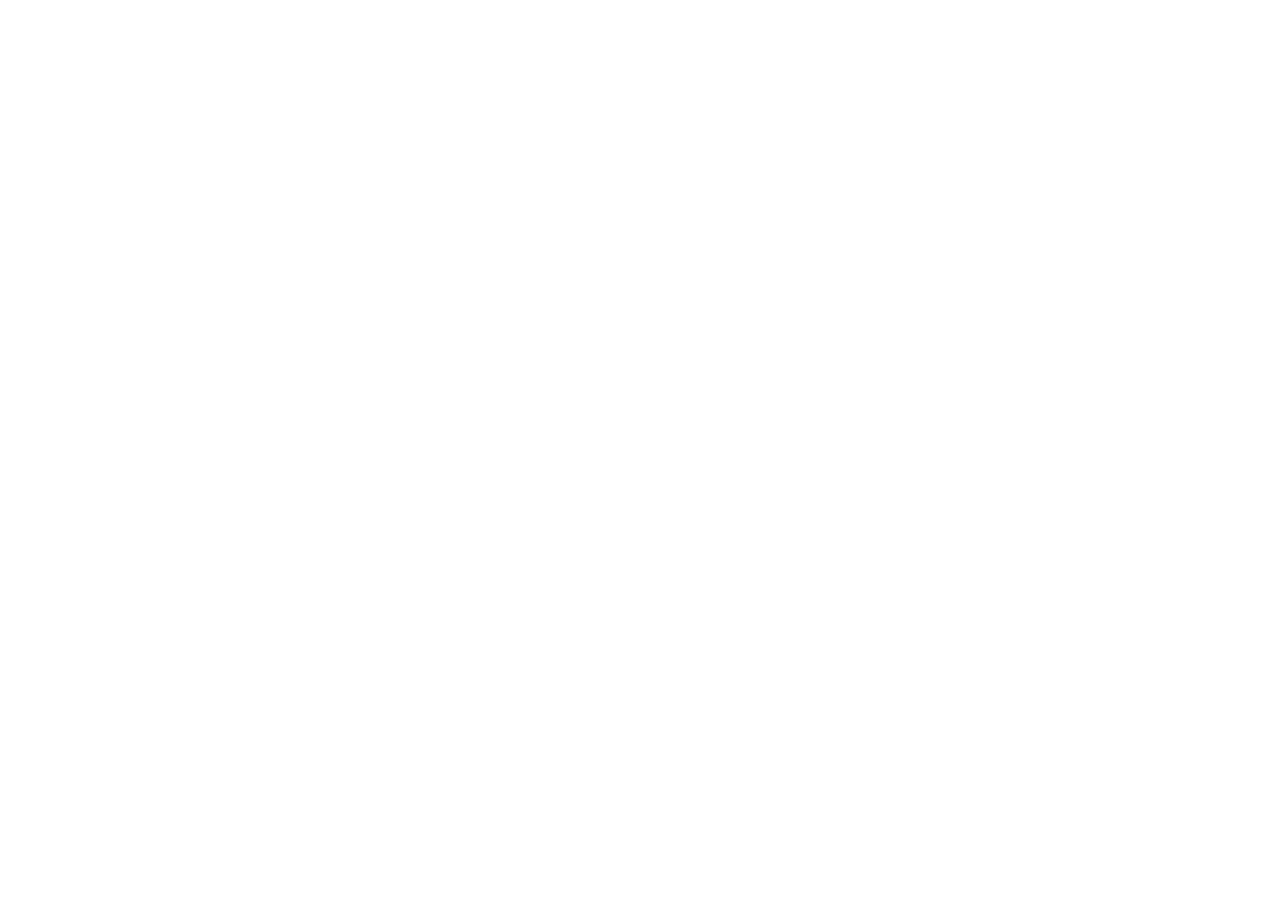
==== Index.html @ 891e0455 "set base" ====
<!DOCTYPE html>
<html lang="en">
  <head>
    <meta charset="UTF-8" />
    <meta name="viewport" content="width=device-width, initial-scale=1.0" />
    <title>BenchMark</title>
    <link rel="stylesheet" href="#" />
    <link rel="stylesheet" href="#" />
    <link rel="stylesheet" href="#" />
    <link rel="stylesheet" href="#" />
  </head>

  <body>
    <header></header>

    <main></main>

    <footer></footer>

    <script src="#"></script>
    <script src="#"></script>
    <script src="#"></script>
    <script src="#"></script>
  </body>
</html>
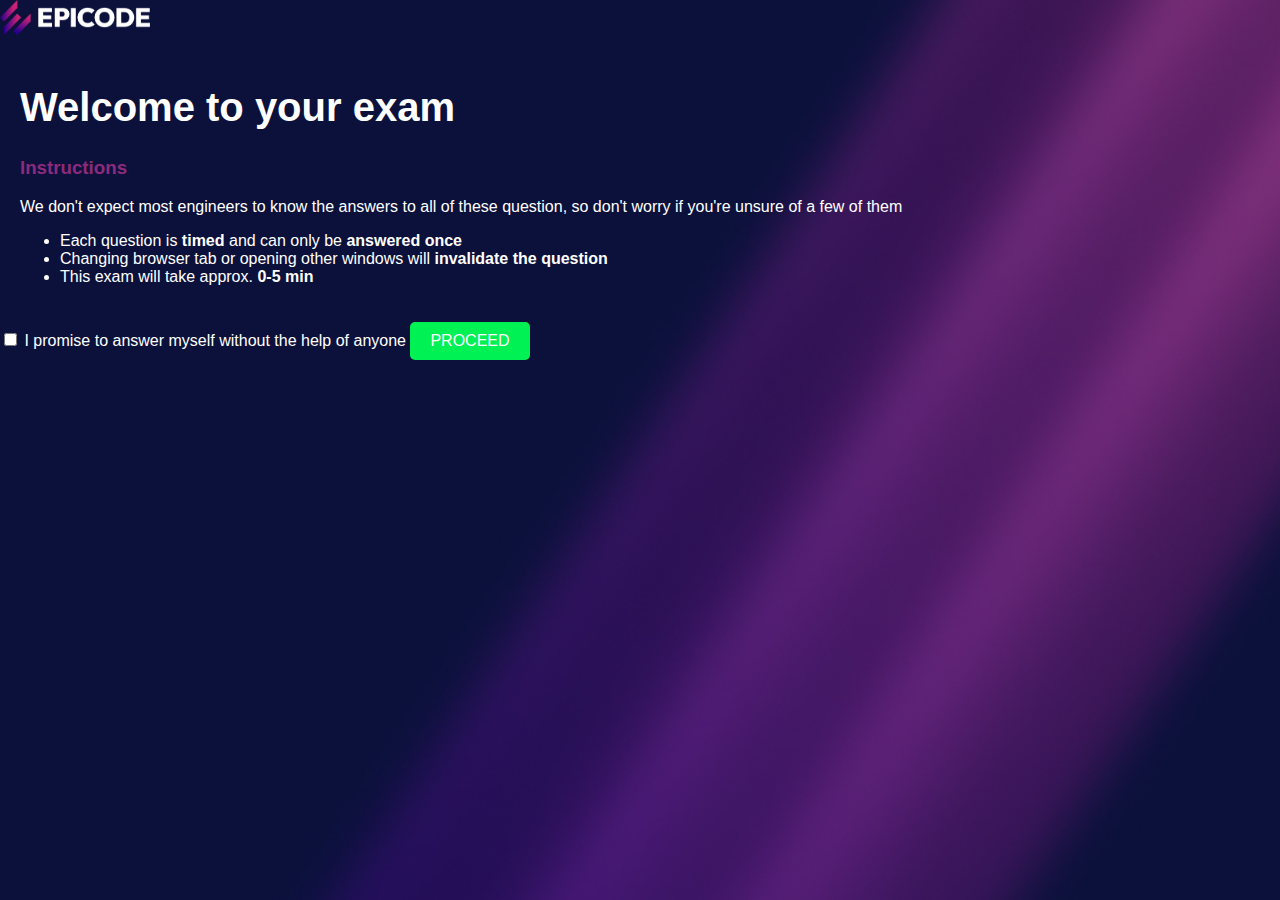
==== commit 752fd26d: "Start welcome page" ====
--- a/Index.html
+++ b/Index.html
@@ -1,25 +1,206 @@
 <!DOCTYPE html>
-<html lang="en">
+<html>
+  <!--
+        QUIZ GAME!
+
+        REGOLE:
+        / L'utente dovrà indovinare un certo numero di domandeThe player must guess correctly a certain amount of questions
+        / Ogni risposta corretta gli darà 1 punto
+        / Le domande possono avere risposte multiple o singole (true/false)
+        / Al termine del quiz l'utente dovrà poter vedere il suo punteggio
+
+        DOMANDE:
+        / Le domande possono essere ottenute da questo URL ( http://bit.ly/strive_QUIZZ ) o puoi scriverne di tue
+        / Possono essere composte di boolean multipli (true / false)
+
+        TIPS:
+        / Usa una variabile globale per registrare il punteggio dell'utente
+        / Crea una variabile "questionNumber" per tenere traccia del numero (o posizione) della domanda presentata all'utente
+        / Quando "questionNumber" è maggiore delle domande disponibili, a quel punto l'applicazione dovrà mostrare il punteggio
+        / Comincia salvando le domande in una variabile (o reperiscile dall'URL fornito usando AJAX e fetch)
+        / Parti con l'implementazione semplice, poi passa agli extra e ad abbellire l'interfaccia 
+        / Fai test completi: controlla la console periodicamente per verificare che non ci siano errori e che il flusso di dati sia quello che ti aspetti
+
+        EXTRA:
+        / Dai un feedback sulla risposta al momento del click (corretta o sbagliata)
+        / Visualizza una domanda alla volta in sequenza piuttosto che tutte assieme in forma di lista
+        / Permetti all'utente di selezionare la difficoltà del quiz prima di iniziare e il numero di domande che desidera ricevere.
+        ( Se hai implementato l'applicazione usando l'URL fornito, puoi ottenere i dati che ti servono in modo semplice, 
+        usando query parameters in questo modo: https://opentdb.com/api.php?amount=10&category=18&difficulty=easy e modificarne il numero di domande e difficoltà )
+    
+        /* NON DIMENTICARE...
+          di fare commit & push del codice regolarmente sulla tua repository GitHub e di condividerla con i tuoi colleghi
+        */
+    -->
+
   <head>
     <meta charset="UTF-8" />
     <meta name="viewport" content="width=device-width, initial-scale=1.0" />
     <title>BenchMark</title>
-    <link rel="stylesheet" href="#" />
+    <link rel="stylesheet" href="./assets/css/welcom.css" />
     <link rel="stylesheet" href="#" />
     <link rel="stylesheet" href="#" />
     <link rel="stylesheet" href="#" />
   </head>
 
   <body>
-    <header></header>
-
-    <main></main>
-
-    <footer></footer>
-
-    <script src="#"></script>
-    <script src="#"></script>
-    <script src="#"></script>
-    <script src="#"></script>
+    <header>
+      <img src="./assets/img/epicode_logo.png" alt="logo" />
+    </header>
+
+    <main>
+      <h1>Welcome to <b>your exam</b></h1>
+      <h3>Instructions</h3>
+      <p>
+        We don't expect most engineers to know the answers to all of these
+        question, so don't worry if you're unsure of a few of them
+      </p>
+      <ul>
+        <li>
+          Each question is <strong>timed</strong> and can only be
+          <strong>answered once</strong>
+        </li>
+        <li>
+          Changing browser tab or opening other windows will
+          <strong>invalidate the question</strong>
+        </li>
+        <li>This exam will take approx. <strong>0-5 min</strong></li>
+      </ul>
+    </main>
+
+    <footer>
+      <input type="checkbox" />
+      I promise to answer myself without the help of anyone
+
+      <button>PROCEED</button>
+    </footer>
+
+    <script src="#"></script>
+    <script src="#"></script>
+    <script src="#"></script>
+    <script src="#"></script>
+
+    <script>
+      const questions = [
+        {
+          category: "Science: Computers",
+          type: "multiple",
+          difficulty: "easy",
+          question: "What does CPU stand for?",
+          correct_answer: "Central Processing Unit",
+          incorrect_answers: [
+            "Central Process Unit",
+            "Computer Personal Unit",
+            "Central Processor Unit",
+          ],
+        },
+        {
+          category: "Science: Computers",
+          type: "multiple",
+          difficulty: "easy",
+          question:
+            "In the programming language Java, which of these keywords would you put on a variable to make sure it doesn&#039;t get modified?",
+          correct_answer: "Final",
+          incorrect_answers: ["Static", "Private", "Public"],
+        },
+        {
+          category: "Science: Computers",
+          type: "boolean",
+          difficulty: "easy",
+          question: "The logo for Snapchat is a Bell.",
+          correct_answer: "False",
+          incorrect_answers: ["True"],
+        },
+        {
+          category: "Science: Computers",
+          type: "boolean",
+          difficulty: "easy",
+          question:
+            "Pointers were not used in the original C programming language; they were added later on in C++.",
+          correct_answer: "False",
+          incorrect_answers: ["True"],
+        },
+        {
+          category: "Science: Computers",
+          type: "multiple",
+          difficulty: "easy",
+          question:
+            "What is the most preferred image format used for logos in the Wikimedia database?",
+          correct_answer: ".svg",
+          incorrect_answers: [".png", ".jpeg", ".gif"],
+        },
+        {
+          category: "Science: Computers",
+          type: "multiple",
+          difficulty: "easy",
+          question: "In web design, what does CSS stand for?",
+          correct_answer: "Cascading Style Sheet",
+          incorrect_answers: [
+            "Counter Strike: Source",
+            "Corrective Style Sheet",
+            "Computer Style Sheet",
+          ],
+        },
+        {
+          category: "Science: Computers",
+          type: "multiple",
+          difficulty: "easy",
+          question:
+            "What is the code name for the mobile operating system Android 7.0?",
+          correct_answer: "Nougat",
+          incorrect_answers: [
+            "Ice Cream Sandwich",
+            "Jelly Bean",
+            "Marshmallow",
+          ],
+        },
+        {
+          category: "Science: Computers",
+          type: "multiple",
+          difficulty: "easy",
+          question: "On Twitter, what is the character limit for a Tweet?",
+          correct_answer: "140",
+          incorrect_answers: ["120", "160", "100"],
+        },
+        {
+          category: "Science: Computers",
+          type: "boolean",
+          difficulty: "easy",
+          question: "Linux was first created as an alternative to Windows XP.",
+          correct_answer: "False",
+          incorrect_answers: ["True"],
+        },
+        {
+          category: "Science: Computers",
+          type: "multiple",
+          difficulty: "easy",
+          question:
+            "Which programming language shares its name with an island in Indonesia?",
+          correct_answer: "Java",
+          incorrect_answers: ["Python", "C", "Jakarta"],
+        },
+      ]
+
+      window.onload = function () {
+        // TIPS:
+        // SE MOSTRI TUTTE LE RISPOSTE ASSIEME IN FORMATO LISTA:
+        // Per ogni domanda, crea un container e incorporale tutte all'interno.
+        // Crea poi dei radio button
+        // https://developer.mozilla.org/en-US/docs/Web/HTML/Element/input/radio
+        // con le risposte corrette e incorrette come opzioni
+        // (dovrai probabilmente cercare su un motore di ricerca come ottenere un valore da un radio button in JS per ottenere il punteggio finale)
+        //
+        // SE MOSTRI UNA DOMANDA ALLA VOLTA:
+        // Mostra la prima domanda con il testo e i radio button.
+        // Quando l'utente seleziona una risposta, passa alla domanda successiva dell'array e sostituisci quella precedentemente visualizzata con quella corrente,
+        // salvando le risposte dell'utente in una variabile
+      }
+
+      // Come calcolare il risultato? Hai due strade:
+      // Se stai mostrando tutte le domande nello stesso momento, controlla semplicemente se i radio button selezionati sono === correct_answer
+      // Se stai mostrando una domanda alla volta, aggiungi semplicemente un punto alla variabile del punteggio che hai precedentemente creato SE la risposta selezionata è === correct_answer
+
+      // BUON LAVORO 💪🚀
+    </script>
   </body>
 </html>
--- a/assets/css/welcom.css
+++ b/assets/css/welcom.css
@@ -0,0 +1,40 @@
+body {
+  font-family: Arial, sans-serif;
+  height: 100vh;
+  margin: 0;
+  background-image: url(./bg.jpg);
+  background-size: cover;
+  background-position: center;
+  color: white;
+  width: 100%;
+}
+
+header img {
+  width: 150px;
+}
+h1 {
+  font-size: 2.5em;
+  font-weight: bold;
+}
+
+main {
+  padding: 20px;
+}
+
+h3 {
+  color: rgb(141, 42, 124);
+}
+
+button {
+  background: #00f154;
+  color: white;
+  border: none;
+  padding: 10px 20px;
+  border-radius: 5px;
+  cursor: pointer;
+  font-size: 16px;
+}
+
+button:hover {
+  background: #0056b3;
+}
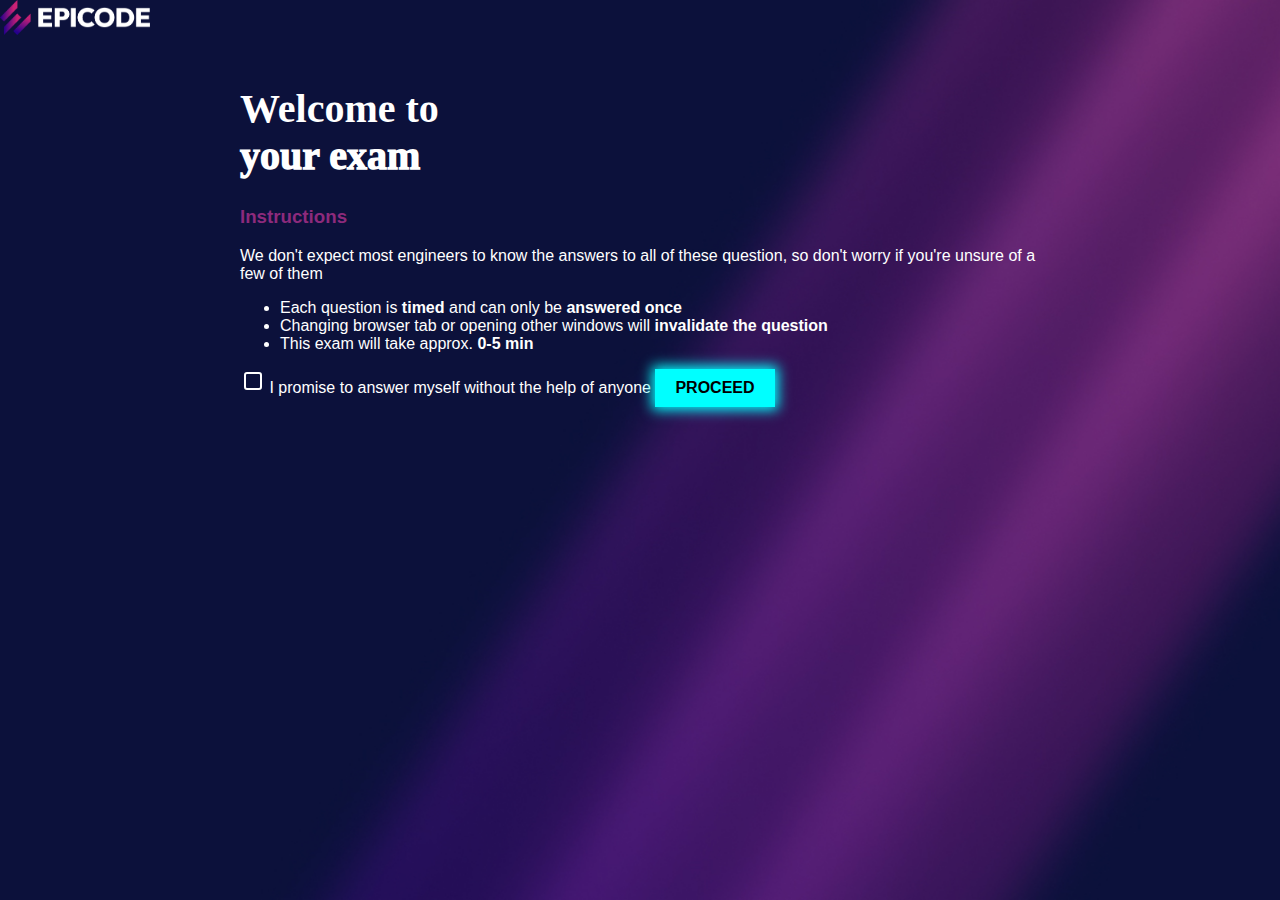
==== commit 8b8a0074: "Page almost finished" ====
--- a/Index.html
+++ b/Index.html
@@ -38,9 +38,23 @@
     <meta name="viewport" content="width=device-width, initial-scale=1.0" />
     <title>BenchMark</title>
     <link rel="stylesheet" href="./assets/css/welcom.css" />
+    <!-- <link rel="stylesheet" href="#" />
     <link rel="stylesheet" href="#" />
     <link rel="stylesheet" href="#" />
-    <link rel="stylesheet" href="#" />
+    <link rel="preconnect" href="https://fonts.googleapis.com" />
+    <link rel="preconnect" href="https://fonts.gstatic.com" crossorigin />
+    <link rel="preconnect" href="https://fonts.googleapis.com" />
+    <link rel="preconnect" href="https://fonts.gstatic.com" crossorigin /> -->
+    <!-- <link
+      href="https://fonts.googleapis.com/css2?family=Montserrat:ital,wght@0,100..900;1,100..900&family=Noto+Sans:ital,wght@0,100..900;1,100..900&family=Open+Sans:ital,wght@0,300..800;1,300..800&family=Outfit:wght@100..900&family=Roboto:ital,wght@0,100..900;1,100..900&display=swap"
+      rel="stylesheet"
+    /> -->
+    <link rel="preconnect" href="https://fonts.googleapis.com/" />
+    <link rel="preconnect" href="https://fonts.gstatic.com/" crossorigin />
+    <link
+      href="https://fonts.googleapis.com/css2?family=Outfit:wght@100..900&display=swap"
+      rel="stylesheet"
+    />
   </head>
 
   <body>
@@ -49,7 +63,7 @@
     </header>
 
     <main>
-      <h1>Welcome to <b>your exam</b></h1>
+      <h1>Welcome to <span>your exam</span></h1>
       <h3>Instructions</h3>
       <p>
         We don't expect most engineers to know the answers to all of these
@@ -66,14 +80,12 @@
         </li>
         <li>This exam will take approx. <strong>0-5 min</strong></li>
       </ul>
+      <div class="checkbox">
+        <input type="checkbox" class="custom-checkbox" />
+        I promise to answer myself without the help of anyone
+        <button>PROCEED</button>
+      </div>
     </main>
-
-    <footer>
-      <input type="checkbox" />
-      I promise to answer myself without the help of anyone
-
-      <button>PROCEED</button>
-    </footer>
 
     <script src="#"></script>
     <script src="#"></script>
--- a/assets/css/welcom.css
+++ b/assets/css/welcom.css
@@ -10,15 +10,24 @@
 }
 
 header img {
+  margin-left: auto;
+  margin-right: auto;
   width: 150px;
 }
 h1 {
+  font-family: "Noto Sans", serif;
+  width: 30%;
   font-size: 2.5em;
-  font-weight: bold;
 }
-
+span {
+  font-family: "Noto Sans", serif;
+  font-weight: 1000;
+}
 main {
   padding: 20px;
+  width: 800px;
+  margin-left: auto;
+  margin-right: auto;
 }
 
 h3 {
@@ -26,15 +35,43 @@
 }
 
 button {
-  background: #00f154;
-  color: white;
+  background: #00ffff;
+  color: black;
   border: none;
   padding: 10px 20px;
-  border-radius: 5px;
   cursor: pointer;
   font-size: 16px;
+  font-weight: bold;
+  box-shadow: 0px 0px 12px 3px #00ffff;
+  inset: 10px 15px 20px #00ffff;
 }
 
 button:hover {
-  background: #0056b3;
+  background: #00c0c0;
 }
+
+.custom-checkbox {
+  flex-flow: row;
+  appearance: none;
+  width: 18px;
+  height: 18px;
+  border: 2px solid white;
+  border-radius: 3px;
+  background: transparent;
+  cursor: pointer;
+  display: inline-block;
+  align-items: center;
+  position: relative;
+}
+
+.custom-checkbox:checked::before {
+  content: "";
+  position: absolute;
+  left: 4px;
+  top: 1px;
+  width: 5px;
+  height: 10px;
+  border: solid white;
+  border-width: 0 2px 2px 0;
+  transform: rotate(45deg);
+}
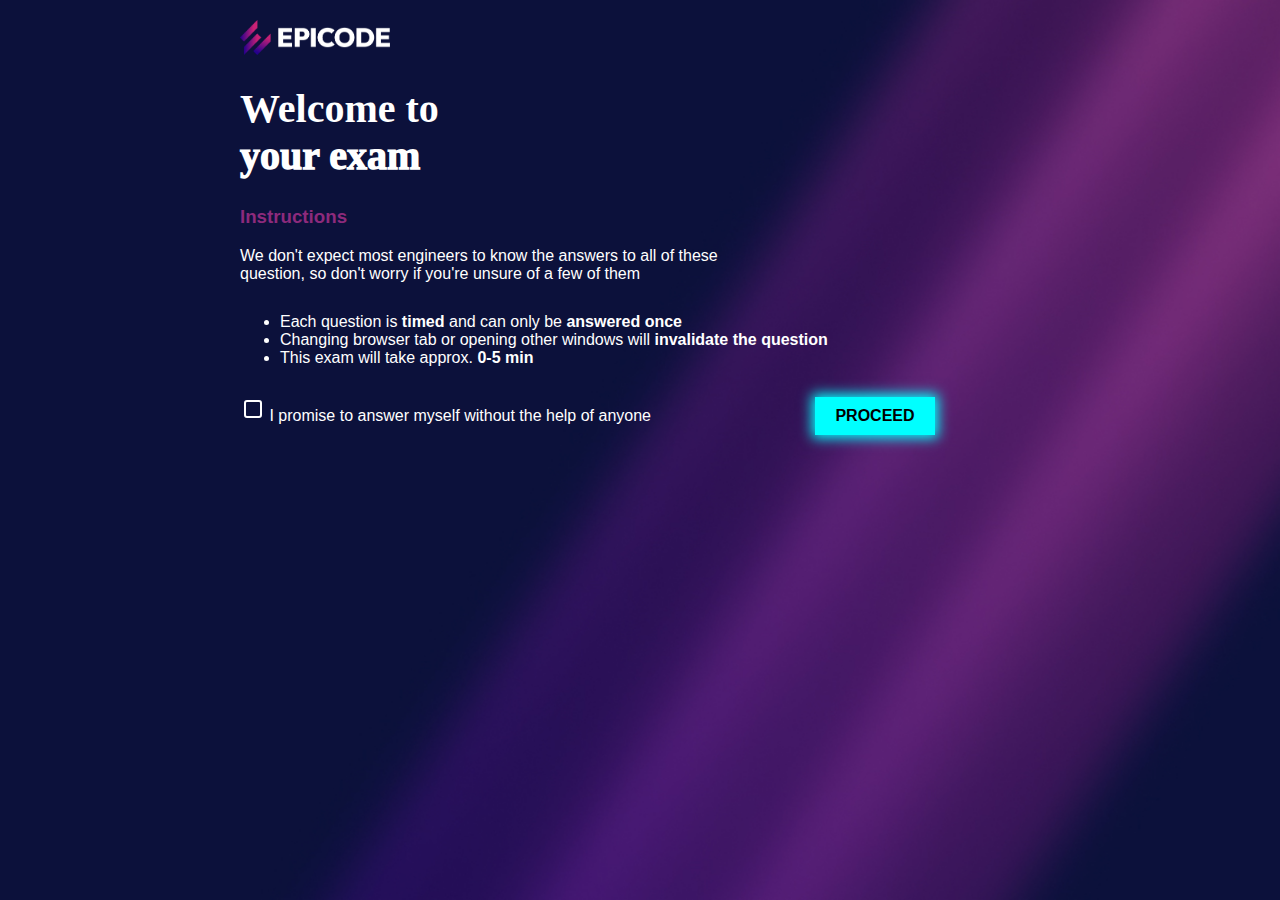
==== commit c066d219: "D2 review" ====
--- a/Index.html
+++ b/Index.html
@@ -38,13 +38,13 @@
     <meta name="viewport" content="width=device-width, initial-scale=1.0" />
     <title>BenchMark</title>
     <link rel="stylesheet" href="./assets/css/welcom.css" />
-    <!-- <link rel="stylesheet" href="#" />
+    <link rel="stylesheet" href="#" />
     <link rel="stylesheet" href="#" />
     <link rel="stylesheet" href="#" />
     <link rel="preconnect" href="https://fonts.googleapis.com" />
     <link rel="preconnect" href="https://fonts.gstatic.com" crossorigin />
     <link rel="preconnect" href="https://fonts.googleapis.com" />
-    <link rel="preconnect" href="https://fonts.gstatic.com" crossorigin /> -->
+    <link rel="preconnect" href="https://fonts.gstatic.com" crossorigin />
     <!-- <link
       href="https://fonts.googleapis.com/css2?family=Montserrat:ital,wght@0,100..900;1,100..900&family=Noto+Sans:ital,wght@0,100..900;1,100..900&family=Open+Sans:ital,wght@0,300..800;1,300..800&family=Outfit:wght@100..900&family=Roboto:ital,wght@0,100..900;1,100..900&display=swap"
       rel="stylesheet"
@@ -58,17 +58,16 @@
   </head>
 
   <body>
-    <header>
+    <main>
       <img src="./assets/img/epicode_logo.png" alt="logo" />
-    </header>
-
-    <main>
       <h1>Welcome to <span>your exam</span></h1>
-      <h3>Instructions</h3>
-      <p>
-        We don't expect most engineers to know the answers to all of these
-        question, so don't worry if you're unsure of a few of them
-      </p>
+      <div id="instructions">
+        <h3>Instructions</h3>
+        <p>
+          We don't expect most engineers to know the answers to all of these
+          question, so don't worry if you're unsure of a few of them
+        </p>
+      </div>
       <ul>
         <li>
           Each question is <strong>timed</strong> and can only be
--- a/assets/css/welcom.css
+++ b/assets/css/welcom.css
@@ -9,11 +9,12 @@
   width: 100%;
 }
 
-header img {
+main img {
   margin-left: auto;
   margin-right: auto;
   width: 150px;
 }
+
 h1 {
   font-family: "Noto Sans", serif;
   width: 30%;
@@ -30,6 +31,15 @@
   margin-right: auto;
 }
 
+#instructions {
+  width: 60%;
+}
+
+ul {
+  margin-top: 30px;
+  margin-bottom: 30px;
+}
+
 h3 {
   color: rgb(141, 42, 124);
 }
@@ -44,6 +54,7 @@
   font-weight: bold;
   box-shadow: 0px 0px 12px 3px #00ffff;
   inset: 10px 15px 20px #00ffff;
+  margin-left: 20%;
 }
 
 button:hover {
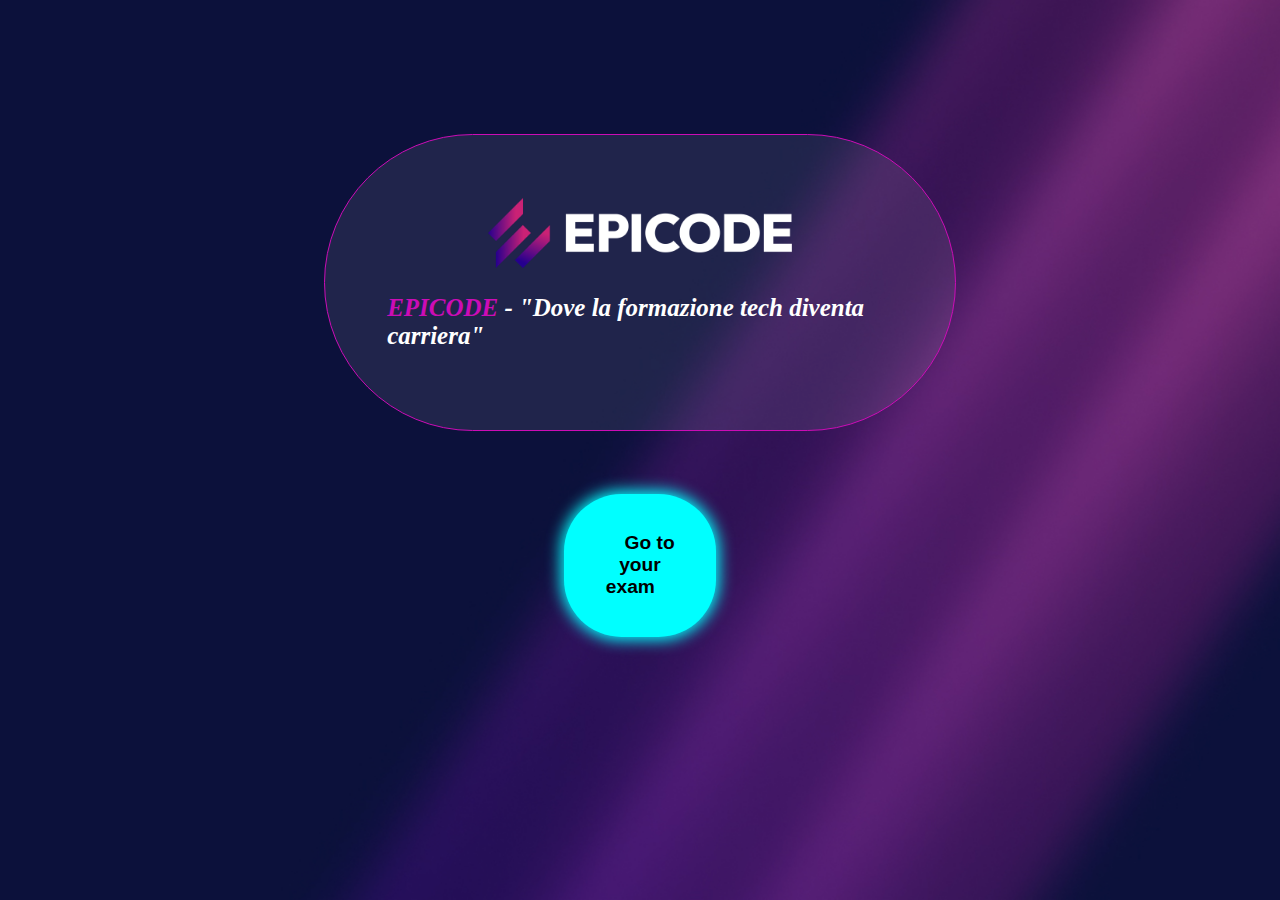
==== commit f570ed31: "Final Branch" ====
--- a/Index.html
+++ b/Index.html
@@ -1,217 +1,25 @@
 <!DOCTYPE html>
-<html>
-  <!--
-        QUIZ GAME!
-
-        REGOLE:
-        / L'utente dovrà indovinare un certo numero di domandeThe player must guess correctly a certain amount of questions
-        / Ogni risposta corretta gli darà 1 punto
-        / Le domande possono avere risposte multiple o singole (true/false)
-        / Al termine del quiz l'utente dovrà poter vedere il suo punteggio
-
-        DOMANDE:
-        / Le domande possono essere ottenute da questo URL ( http://bit.ly/strive_QUIZZ ) o puoi scriverne di tue
-        / Possono essere composte di boolean multipli (true / false)
-
-        TIPS:
-        / Usa una variabile globale per registrare il punteggio dell'utente
-        / Crea una variabile "questionNumber" per tenere traccia del numero (o posizione) della domanda presentata all'utente
-        / Quando "questionNumber" è maggiore delle domande disponibili, a quel punto l'applicazione dovrà mostrare il punteggio
-        / Comincia salvando le domande in una variabile (o reperiscile dall'URL fornito usando AJAX e fetch)
-        / Parti con l'implementazione semplice, poi passa agli extra e ad abbellire l'interfaccia 
-        / Fai test completi: controlla la console periodicamente per verificare che non ci siano errori e che il flusso di dati sia quello che ti aspetti
-
-        EXTRA:
-        / Dai un feedback sulla risposta al momento del click (corretta o sbagliata)
-        / Visualizza una domanda alla volta in sequenza piuttosto che tutte assieme in forma di lista
-        / Permetti all'utente di selezionare la difficoltà del quiz prima di iniziare e il numero di domande che desidera ricevere.
-        ( Se hai implementato l'applicazione usando l'URL fornito, puoi ottenere i dati che ti servono in modo semplice, 
-        usando query parameters in questo modo: https://opentdb.com/api.php?amount=10&category=18&difficulty=easy e modificarne il numero di domande e difficoltà )
-    
-        /* NON DIMENTICARE...
-          di fare commit & push del codice regolarmente sulla tua repository GitHub e di condividerla con i tuoi colleghi
-        */
-    -->
-
+<html lang="en">
   <head>
     <meta charset="UTF-8" />
     <meta name="viewport" content="width=device-width, initial-scale=1.0" />
-    <title>BenchMark</title>
-    <link rel="stylesheet" href="./assets/css/welcom.css" />
-    <link rel="stylesheet" href="#" />
-    <link rel="stylesheet" href="#" />
-    <link rel="stylesheet" href="#" />
-    <link rel="preconnect" href="https://fonts.googleapis.com" />
-    <link rel="preconnect" href="https://fonts.gstatic.com" crossorigin />
-    <link rel="preconnect" href="https://fonts.googleapis.com" />
-    <link rel="preconnect" href="https://fonts.gstatic.com" crossorigin />
-    <!-- <link
-      href="https://fonts.googleapis.com/css2?family=Montserrat:ital,wght@0,100..900;1,100..900&family=Noto+Sans:ital,wght@0,100..900;1,100..900&family=Open+Sans:ital,wght@0,300..800;1,300..800&family=Outfit:wght@100..900&family=Roboto:ital,wght@0,100..900;1,100..900&display=swap"
-      rel="stylesheet"
-    /> -->
-    <link rel="preconnect" href="https://fonts.googleapis.com/" />
-    <link rel="preconnect" href="https://fonts.gstatic.com/" crossorigin />
-    <link
-      href="https://fonts.googleapis.com/css2?family=Outfit:wght@100..900&display=swap"
-      rel="stylesheet"
-    />
+    <title>Start</title>
+    <link rel="stylesheet" href="./assets/css/index style.css" />
   </head>
-
   <body>
     <main>
-      <img src="./assets/img/epicode_logo.png" alt="logo" />
-      <h1>Welcome to <span>your exam</span></h1>
-      <div id="instructions">
-        <h3>Instructions</h3>
-        <p>
-          We don't expect most engineers to know the answers to all of these
-          question, so don't worry if you're unsure of a few of them
-        </p>
+      <div id="container">
+        <img src="./assets/img/epicode_logo.png" alt="epicode_logo" />
+        <h1>
+          <i
+            ><span>EPICODE</span> - "Dove la formazione tech diventa
+            carriera"</i
+          >
+        </h1>
       </div>
-      <ul>
-        <li>
-          Each question is <strong>timed</strong> and can only be
-          <strong>answered once</strong>
-        </li>
-        <li>
-          Changing browser tab or opening other windows will
-          <strong>invalidate the question</strong>
-        </li>
-        <li>This exam will take approx. <strong>0-5 min</strong></li>
-      </ul>
-      <div class="checkbox">
-        <input type="checkbox" class="custom-checkbox" />
-        I promise to answer myself without the help of anyone
-        <button>PROCEED</button>
-      </div>
+      <button><a href="./assets/html/welcome.html">Go to your exam</a></button>
     </main>
 
-    <script src="#"></script>
-    <script src="#"></script>
-    <script src="#"></script>
-    <script src="#"></script>
-
-    <script>
-      const questions = [
-        {
-          category: "Science: Computers",
-          type: "multiple",
-          difficulty: "easy",
-          question: "What does CPU stand for?",
-          correct_answer: "Central Processing Unit",
-          incorrect_answers: [
-            "Central Process Unit",
-            "Computer Personal Unit",
-            "Central Processor Unit",
-          ],
-        },
-        {
-          category: "Science: Computers",
-          type: "multiple",
-          difficulty: "easy",
-          question:
-            "In the programming language Java, which of these keywords would you put on a variable to make sure it doesn&#039;t get modified?",
-          correct_answer: "Final",
-          incorrect_answers: ["Static", "Private", "Public"],
-        },
-        {
-          category: "Science: Computers",
-          type: "boolean",
-          difficulty: "easy",
-          question: "The logo for Snapchat is a Bell.",
-          correct_answer: "False",
-          incorrect_answers: ["True"],
-        },
-        {
-          category: "Science: Computers",
-          type: "boolean",
-          difficulty: "easy",
-          question:
-            "Pointers were not used in the original C programming language; they were added later on in C++.",
-          correct_answer: "False",
-          incorrect_answers: ["True"],
-        },
-        {
-          category: "Science: Computers",
-          type: "multiple",
-          difficulty: "easy",
-          question:
-            "What is the most preferred image format used for logos in the Wikimedia database?",
-          correct_answer: ".svg",
-          incorrect_answers: [".png", ".jpeg", ".gif"],
-        },
-        {
-          category: "Science: Computers",
-          type: "multiple",
-          difficulty: "easy",
-          question: "In web design, what does CSS stand for?",
-          correct_answer: "Cascading Style Sheet",
-          incorrect_answers: [
-            "Counter Strike: Source",
-            "Corrective Style Sheet",
-            "Computer Style Sheet",
-          ],
-        },
-        {
-          category: "Science: Computers",
-          type: "multiple",
-          difficulty: "easy",
-          question:
-            "What is the code name for the mobile operating system Android 7.0?",
-          correct_answer: "Nougat",
-          incorrect_answers: [
-            "Ice Cream Sandwich",
-            "Jelly Bean",
-            "Marshmallow",
-          ],
-        },
-        {
-          category: "Science: Computers",
-          type: "multiple",
-          difficulty: "easy",
-          question: "On Twitter, what is the character limit for a Tweet?",
-          correct_answer: "140",
-          incorrect_answers: ["120", "160", "100"],
-        },
-        {
-          category: "Science: Computers",
-          type: "boolean",
-          difficulty: "easy",
-          question: "Linux was first created as an alternative to Windows XP.",
-          correct_answer: "False",
-          incorrect_answers: ["True"],
-        },
-        {
-          category: "Science: Computers",
-          type: "multiple",
-          difficulty: "easy",
-          question:
-            "Which programming language shares its name with an island in Indonesia?",
-          correct_answer: "Java",
-          incorrect_answers: ["Python", "C", "Jakarta"],
-        },
-      ]
-
-      window.onload = function () {
-        // TIPS:
-        // SE MOSTRI TUTTE LE RISPOSTE ASSIEME IN FORMATO LISTA:
-        // Per ogni domanda, crea un container e incorporale tutte all'interno.
-        // Crea poi dei radio button
-        // https://developer.mozilla.org/en-US/docs/Web/HTML/Element/input/radio
-        // con le risposte corrette e incorrette come opzioni
-        // (dovrai probabilmente cercare su un motore di ricerca come ottenere un valore da un radio button in JS per ottenere il punteggio finale)
-        //
-        // SE MOSTRI UNA DOMANDA ALLA VOLTA:
-        // Mostra la prima domanda con il testo e i radio button.
-        // Quando l'utente seleziona una risposta, passa alla domanda successiva dell'array e sostituisci quella precedentemente visualizzata con quella corrente,
-        // salvando le risposte dell'utente in una variabile
-      }
-
-      // Come calcolare il risultato? Hai due strade:
-      // Se stai mostrando tutte le domande nello stesso momento, controlla semplicemente se i radio button selezionati sono === correct_answer
-      // Se stai mostrando una domanda alla volta, aggiungi semplicemente un punto alla variabile del punteggio che hai precedentemente creato SE la risposta selezionata è === correct_answer
-
-      // BUON LAVORO 💪🚀
-    </script>
+    <script src="./assets/js/index script.js"></script>
   </body>
 </html>
--- a/assets/css/index style.css
+++ b/assets/css/index style.css
@@ -0,0 +1,76 @@
+body {
+  background-image: url(../img/bg.jpg);
+  background-size: cover;
+  background-position: top;
+  background-repeat: no-repeat;
+  color: white;
+  font-family: "Inter", serif;
+  display: flex;
+  flex-direction: column;
+}
+
+/* Header */
+header {
+  width: 1000px;
+  margin-right: auto;
+  margin-left: auto;
+  display: flex;
+  align-items: center;
+  justify-content: space-between;
+  margin-top: 2em;
+  margin-bottom: 10em;
+}
+
+/* main */
+
+main {
+  display: flex;
+  flex-flow: column wrap;
+  align-items: center;
+}
+
+#container {
+  width: 40%;
+  display: flex;
+  flex-flow: column wrap;
+  align-items: center;
+  background-color: rgba(255, 255, 255, 0.081);
+  border-radius: 20em;
+  border: 1px solid #cc0cb6;
+  font-size: 1.3em;
+  padding: 3em;
+  margin-top: 10%;
+}
+
+#container img {
+  width: 60%;
+  margin-bottom: 2%;
+}
+
+#container h1 {
+  font-size: 1.2em;
+}
+
+#container span {
+  color: #cc0cb6;
+}
+
+button {
+  width: 12%;
+  background-color: #00ffff;
+  box-shadow: 0px 0px 15px 3px #00ffff;
+
+  border: none;
+  padding: 2em;
+  border-radius: 3em;
+  margin-top: 5%;
+  font-size: 1.2em;
+  cursor: pointer;
+}
+
+a {
+  color: black;
+  font-weight: bold;
+  text-decoration: none;
+  padding: 1em;
+}
